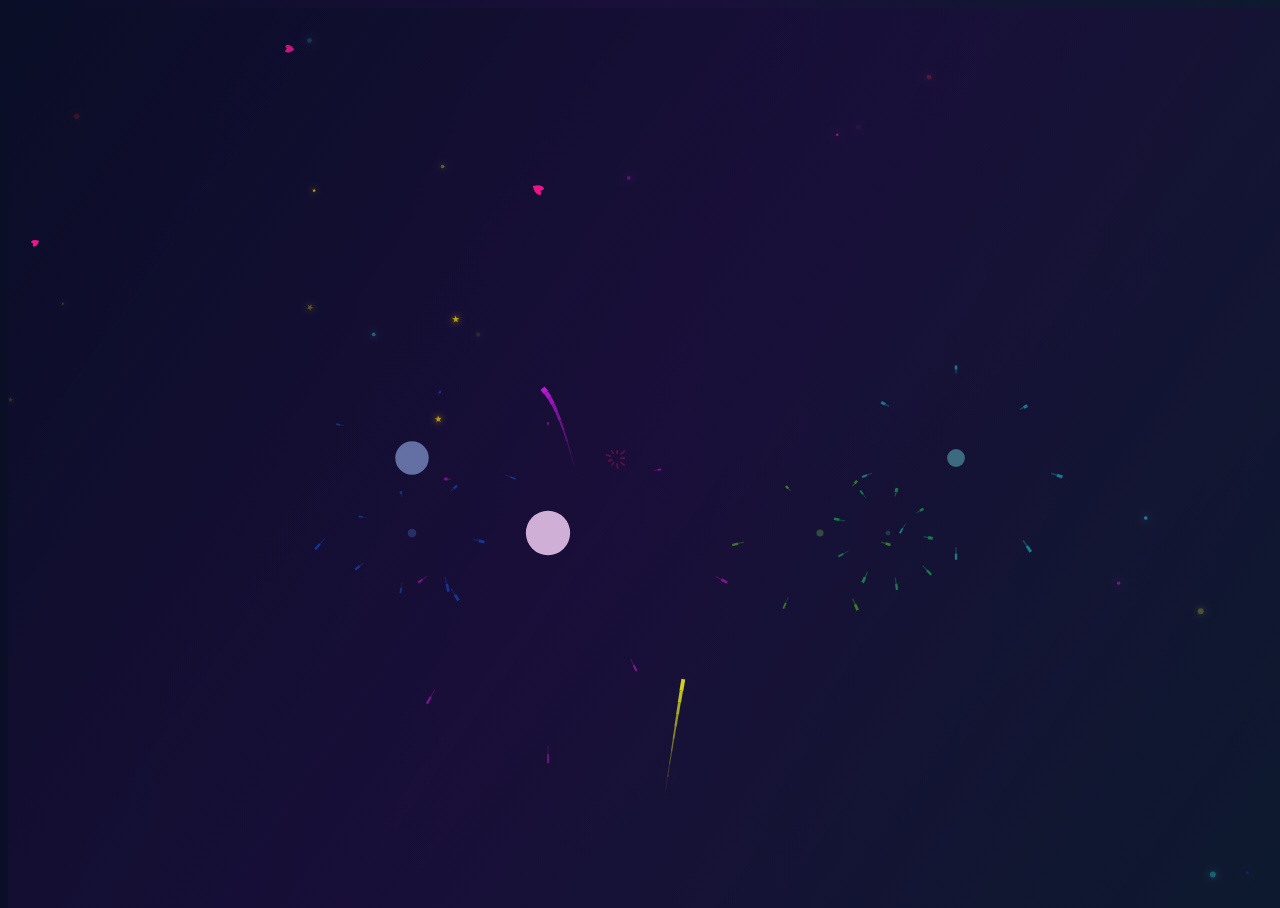
==== index.html @ e0f13111 "Add files via upload" ====
<!DOCTYPE html>
<html lang="en">
<head>
    <meta charset="UTF-8">
    <meta name="viewport" content="width=device-width, initial-scale=1.0">
    <title>Happy Birthday Animation</title>
    <link rel="stylesheet" href="style.css">
    
</head>
<body>
    <canvas id=c></canvas>
    <button id="nextButton" type="button">NEXT ❤️</button>
    <script src="script.js"></script>
</body>
</html>
---- style.css ----
canvas {
  position: absolute;
  top: 0;
  left: 0;
}
p {
  margin: 0 0;
  position: absolute;
  font: 16px Verdana;
  color: #eee;
  height: 25px;
  top: calc( 100vh - 30px );
  text-shadow: 0 0 2px white;
}
p a {
  text-decoration: none;
  color: #aaa;
}
span {
  font-size: 11px;
}
p > a:first-of-type {
  font-size: 20px;
}
body {
  overflow: hidden;
  background: linear-gradient(135deg, #0a0e27 0%, #1a0f3a 50%, #0d1a2e 100%);
  animation: bgShift 15s ease-in-out infinite;
  position: relative;
}

body::before {
  content: '';
  position: absolute;
  top: 0;
  left: 0;
  width: 100%;
  height: 100%;
  background: 
    radial-gradient(circle at 20% 50%, rgba(255, 20, 147, 0.1) 0%, transparent 50%),
    radial-gradient(circle at 80% 80%, rgba(65, 105, 225, 0.1) 0%, transparent 50%),
    radial-gradient(circle at 40% 20%, rgba(50, 205, 50, 0.1) 0%, transparent 50%);
  pointer-events: none;
  animation: glowShift 10s ease-in-out infinite;
}

@keyframes bgShift {
  0%, 100% {
    background: linear-gradient(135deg, #0a0e27 0%, #1a0f3a 50%, #0d1a2e 100%);
  }
  50% {
    background: linear-gradient(135deg, #1a0f3a 0%, #0d2a4a 50%, #1a1a3a 100%);
  }
}

@keyframes glowShift {
  0%, 100% {
    opacity: 0.5;
  }
  50% {
    opacity: 1;
  }
}


#nextButton {
    position: fixed;
    top: 80%;
    left: 50%;
    transform: translate(-50%, -50%);

    padding: 10px 22px;
    font-size: 16px;
    font-family: Verdana, sans-serif;
    font-weight: bold;
    color: white;
    background: linear-gradient(135deg, #2983c0, #ff69b4);

    border: none;
    border-radius: 30px;
    cursor: pointer;

    opacity: 0;
    visibility: hidden;
    z-index: 9999;
    transition: opacity 0.8s ease, transform 0.8s ease;
}

#nextButton.show {
    opacity: 1;
    visibility: visible;
}
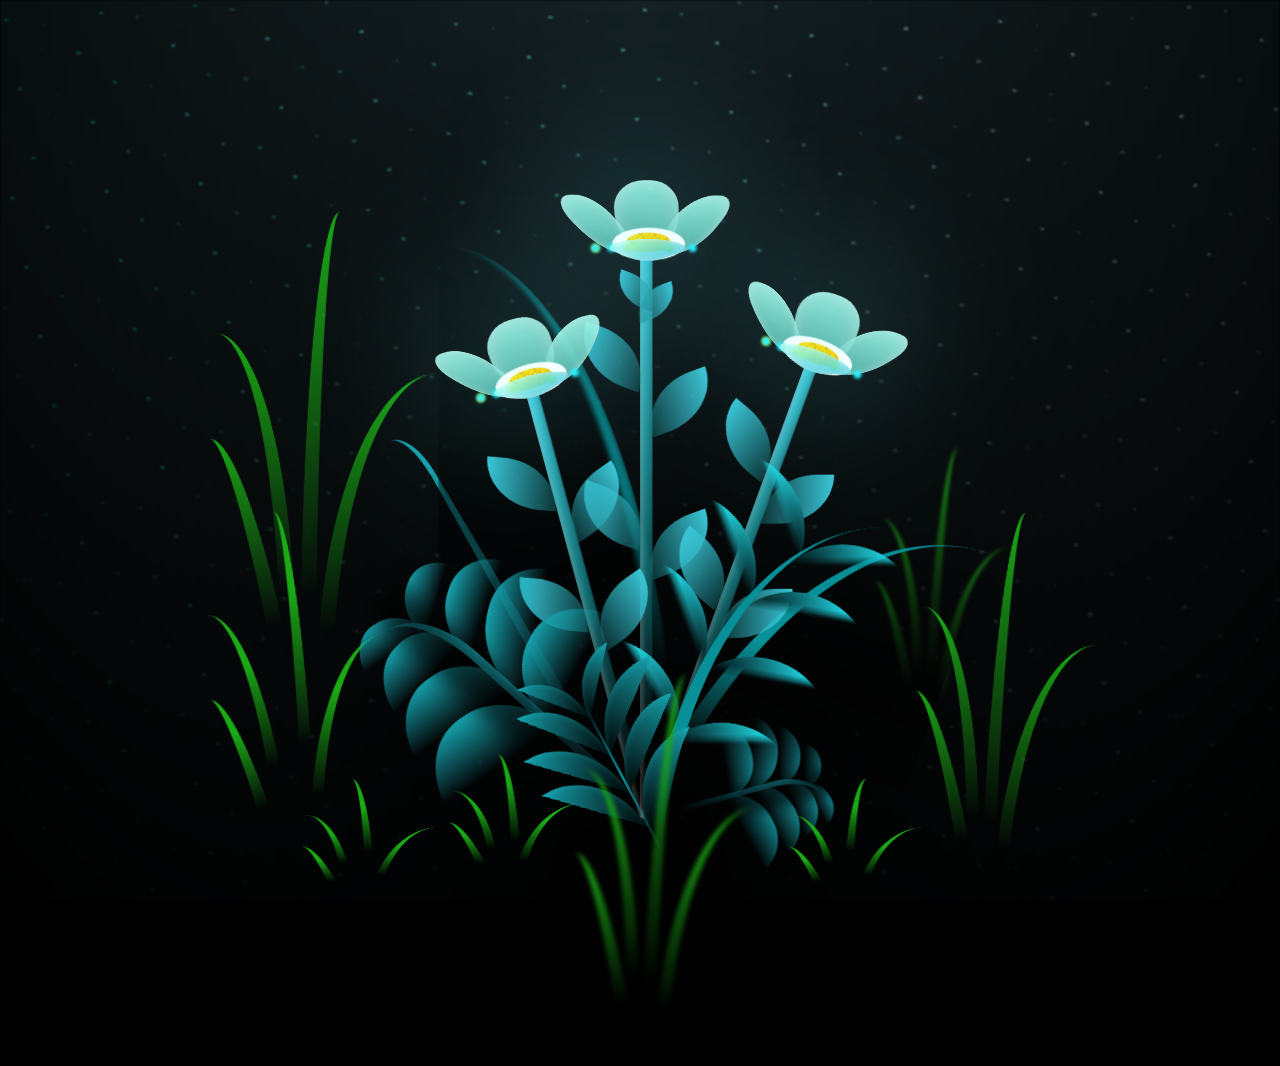
==== commit 2488bfa0: "Initial commit" ====
--- a/index.html
+++ b/index.html
@@ -1,15 +1,323 @@
-<!DOCTYPE html>
-<html lang="en">
-<head>
-    <meta charset="UTF-8">
-    <meta name="viewport" content="width=device-width, initial-scale=1.0">
-    <title>Happy Birthday Animation</title>
-    <link rel="stylesheet" href="style.css">
-    
-</head>
-<body>
-    <canvas id=c></canvas>
-    <button id="nextButton" type="button">NEXT ❤️</button>
-    <script src="script.js"></script>
-</body>
-</html>
+<!DOCTYPE html>
+<html lang="en" >
+<head>
+  <meta charset="UTF-8">
+  <title>CSS Blossoming Flowers at Magical Night </title>
+  <link rel="stylesheet" href="./style.css">
+
+</head>
+<body>
+<!-- partial:index.partial.html -->
+<!--  
+ 
+  CSS Blossoming Flowers at Magical Night.
+  I've taken some inspiration by Yup Nguyen's Artwork: https://dribbble.com/shots/11096994-Virtual-Garden.
+  Made with Pure CSS & ♥
+-->
+
+<body class="not-loaded">
+
+  <button id="nextButton" type="button">Bắt Đầu</button>
+  <div class="night"></div>
+  <div class="flowers">
+    <div class="flower flower--1">
+      <div class="flower__leafs flower__leafs--1">
+        <div class="flower__leaf flower__leaf--1"></div>
+        <div class="flower__leaf flower__leaf--2"></div>
+        <div class="flower__leaf flower__leaf--3"></div>
+        <div class="flower__leaf flower__leaf--4"></div>
+        <div class="flower__white-circle"></div>
+
+        <div class="flower__light flower__light--1"></div>
+        <div class="flower__light flower__light--2"></div>
+        <div class="flower__light flower__light--3"></div>
+        <div class="flower__light flower__light--4"></div>
+        <div class="flower__light flower__light--5"></div>
+        <div class="flower__light flower__light--6"></div>
+        <div class="flower__light flower__light--7"></div>
+        <div class="flower__light flower__light--8"></div>
+
+      </div>
+      <div class="flower__line">
+        <div class="flower__line__leaf flower__line__leaf--1"></div>
+        <div class="flower__line__leaf flower__line__leaf--2"></div>
+        <div class="flower__line__leaf flower__line__leaf--3"></div>
+        <div class="flower__line__leaf flower__line__leaf--4"></div>
+        <div class="flower__line__leaf flower__line__leaf--5"></div>
+        <div class="flower__line__leaf flower__line__leaf--6"></div>
+      </div>
+    </div>
+
+    <div class="flower flower--2">
+      <div class="flower__leafs flower__leafs--2">
+        <div class="flower__leaf flower__leaf--1"></div>
+        <div class="flower__leaf flower__leaf--2"></div>
+        <div class="flower__leaf flower__leaf--3"></div>
+        <div class="flower__leaf flower__leaf--4"></div>
+        <div class="flower__white-circle"></div>
+
+        <div class="flower__light flower__light--1"></div>
+        <div class="flower__light flower__light--2"></div>
+        <div class="flower__light flower__light--3"></div>
+        <div class="flower__light flower__light--4"></div>
+        <div class="flower__light flower__light--5"></div>
+        <div class="flower__light flower__light--6"></div>
+        <div class="flower__light flower__light--7"></div>
+        <div class="flower__light flower__light--8"></div>
+
+      </div>
+      <div class="flower__line">
+        <div class="flower__line__leaf flower__line__leaf--1"></div>
+        <div class="flower__line__leaf flower__line__leaf--2"></div>
+        <div class="flower__line__leaf flower__line__leaf--3"></div>
+        <div class="flower__line__leaf flower__line__leaf--4"></div>
+      </div>
+    </div>
+
+    <div class="flower flower--3">
+      <div class="flower__leafs flower__leafs--3">
+        <div class="flower__leaf flower__leaf--1"></div>
+        <div class="flower__leaf flower__leaf--2"></div>
+        <div class="flower__leaf flower__leaf--3"></div>
+        <div class="flower__leaf flower__leaf--4"></div>
+        <div class="flower__white-circle"></div>
+
+        <div class="flower__light flower__light--1"></div>
+        <div class="flower__light flower__light--2"></div>
+        <div class="flower__light flower__light--3"></div>
+        <div class="flower__light flower__light--4"></div>
+        <div class="flower__light flower__light--5"></div>
+        <div class="flower__light flower__light--6"></div>
+        <div class="flower__light flower__light--7"></div>
+        <div class="flower__light flower__light--8"></div>
+
+      </div>
+      <div class="flower__line">
+        <div class="flower__line__leaf flower__line__leaf--1"></div>
+        <div class="flower__line__leaf flower__line__leaf--2"></div>
+        <div class="flower__line__leaf flower__line__leaf--3"></div>
+        <div class="flower__line__leaf flower__line__leaf--4"></div>
+      </div>
+    </div>
+
+    <div class="grow-ans" style="--d:1.2s">
+      <div class="flower__g-long">
+        <div class="flower__g-long__top"></div>
+        <div class="flower__g-long__bottom"></div>
+      </div>
+    </div>
+
+    <div class="growing-grass">
+      <div class="flower__grass flower__grass--1">
+        <div class="flower__grass--top"></div>
+        <div class="flower__grass--bottom"></div>
+        <div class="flower__grass__leaf flower__grass__leaf--1"></div>
+        <div class="flower__grass__leaf flower__grass__leaf--2"></div>
+        <div class="flower__grass__leaf flower__grass__leaf--3"></div>
+        <div class="flower__grass__leaf flower__grass__leaf--4"></div>
+        <div class="flower__grass__leaf flower__grass__leaf--5"></div>
+        <div class="flower__grass__leaf flower__grass__leaf--6"></div>
+        <div class="flower__grass__leaf flower__grass__leaf--7"></div>
+        <div class="flower__grass__leaf flower__grass__leaf--8"></div>
+        <div class="flower__grass__overlay"></div>
+      </div>
+    </div>
+
+    <div class="growing-grass">
+      <div class="flower__grass flower__grass--2">
+        <div class="flower__grass--top"></div>
+        <div class="flower__grass--bottom"></div>
+        <div class="flower__grass__leaf flower__grass__leaf--1"></div>
+        <div class="flower__grass__leaf flower__grass__leaf--2"></div>
+        <div class="flower__grass__leaf flower__grass__leaf--3"></div>
+        <div class="flower__grass__leaf flower__grass__leaf--4"></div>
+        <div class="flower__grass__leaf flower__grass__leaf--5"></div>
+        <div class="flower__grass__leaf flower__grass__leaf--6"></div>
+        <div class="flower__grass__leaf flower__grass__leaf--7"></div>
+        <div class="flower__grass__leaf flower__grass__leaf--8"></div>
+        <div class="flower__grass__overlay"></div>
+      </div>
+    </div>
+
+    <div class="grow-ans" style="--d:2.4s">
+      <div class="flower__g-right flower__g-right--1">
+        <div class="leaf"></div>
+      </div>
+    </div>
+
+    <div class="grow-ans" style="--d:2.8s">
+      <div class="flower__g-right flower__g-right--2">
+        <div class="leaf"></div>
+      </div>
+    </div>
+
+    <div class="grow-ans" style="--d:2.8s">
+      <div class="flower__g-front">
+        <div class="flower__g-front__leaf-wrapper flower__g-front__leaf-wrapper--1">
+          <div class="flower__g-front__leaf"></div>
+        </div>
+        <div class="flower__g-front__leaf-wrapper flower__g-front__leaf-wrapper--2">
+          <div class="flower__g-front__leaf"></div>
+        </div>
+        <div class="flower__g-front__leaf-wrapper flower__g-front__leaf-wrapper--3">
+          <div class="flower__g-front__leaf"></div>
+        </div>
+        <div class="flower__g-front__leaf-wrapper flower__g-front__leaf-wrapper--4">
+          <div class="flower__g-front__leaf"></div>
+        </div>
+        <div class="flower__g-front__leaf-wrapper flower__g-front__leaf-wrapper--5">
+          <div class="flower__g-front__leaf"></div>
+        </div>
+        <div class="flower__g-front__leaf-wrapper flower__g-front__leaf-wrapper--6">
+          <div class="flower__g-front__leaf"></div>
+        </div>
+        <div class="flower__g-front__leaf-wrapper flower__g-front__leaf-wrapper--7">
+          <div class="flower__g-front__leaf"></div>
+        </div>
+        <div class="flower__g-front__leaf-wrapper flower__g-front__leaf-wrapper--8">
+          <div class="flower__g-front__leaf"></div>
+        </div>
+        <div class="flower__g-front__line"></div>
+      </div>
+    </div>
+
+    <div class="grow-ans" style="--d:3.2s">
+      <div class="flower__g-fr">
+        <div class="leaf"></div>
+        <div class="flower__g-fr__leaf flower__g-fr__leaf--1"></div>
+        <div class="flower__g-fr__leaf flower__g-fr__leaf--2"></div>
+        <div class="flower__g-fr__leaf flower__g-fr__leaf--3"></div>
+        <div class="flower__g-fr__leaf flower__g-fr__leaf--4"></div>
+        <div class="flower__g-fr__leaf flower__g-fr__leaf--5"></div>
+        <div class="flower__g-fr__leaf flower__g-fr__leaf--6"></div>
+        <div class="flower__g-fr__leaf flower__g-fr__leaf--7"></div>
+        <div class="flower__g-fr__leaf flower__g-fr__leaf--8"></div>
+      </div>
+    </div>
+
+    <div class="long-g long-g--0">
+      <div class="grow-ans" style="--d:3s">
+        <div class="leaf leaf--0"></div>
+      </div>
+      <div class="grow-ans" style="--d:2.2s">
+        <div class="leaf leaf--1"></div>
+      </div>
+      <div class="grow-ans" style="--d:3.4s">
+        <div class="leaf leaf--2"></div>
+      </div>
+      <div class="grow-ans" style="--d:3.6s">
+        <div class="leaf leaf--3"></div>
+      </div>
+    </div>
+
+    <div class="long-g long-g--1">
+      <div class="grow-ans" style="--d:3.6s">
+        <div class="leaf leaf--0"></div>
+      </div>
+      <div class="grow-ans" style="--d:3.8s">
+        <div class="leaf leaf--1"></div>
+      </div>
+      <div class="grow-ans" style="--d:4s">
+        <div class="leaf leaf--2"></div>
+      </div>
+      <div class="grow-ans" style="--d:4.2s">
+        <div class="leaf leaf--3"></div>
+      </div>
+    </div>
+
+    <div class="long-g long-g--2">
+      <div class="grow-ans" style="--d:4s">
+        <div class="leaf leaf--0"></div>
+      </div>
+      <div class="grow-ans" style="--d:4.2s">
+        <div class="leaf leaf--1"></div>
+      </div>
+      <div class="grow-ans" style="--d:4.4s">
+        <div class="leaf leaf--2"></div>
+      </div>
+      <div class="grow-ans" style="--d:4.6s">
+        <div class="leaf leaf--3"></div>
+      </div>
+    </div>
+
+    <div class="long-g long-g--3">
+      <div class="grow-ans" style="--d:4s">
+        <div class="leaf leaf--0"></div>
+      </div>
+      <div class="grow-ans" style="--d:4.2s">
+        <div class="leaf leaf--1"></div>
+      </div>
+      <div class="grow-ans" style="--d:3s">
+        <div class="leaf leaf--2"></div>
+      </div>
+      <div class="grow-ans" style="--d:3.6s">
+        <div class="leaf leaf--3"></div>
+      </div>
+    </div>
+
+    <div class="long-g long-g--4">
+      <div class="grow-ans" style="--d:4s">
+        <div class="leaf leaf--0"></div>
+      </div>
+      <div class="grow-ans" style="--d:4.2s">
+        <div class="leaf leaf--1"></div>
+      </div>
+      <div class="grow-ans" style="--d:3s">
+        <div class="leaf leaf--2"></div>
+      </div>
+      <div class="grow-ans" style="--d:3.6s">
+        <div class="leaf leaf--3"></div>
+      </div>
+    </div>
+
+    <div class="long-g long-g--5">
+      <div class="grow-ans" style="--d:4s">
+        <div class="leaf leaf--0"></div>
+      </div>
+      <div class="grow-ans" style="--d:4.2s">
+        <div class="leaf leaf--1"></div>
+      </div>
+      <div class="grow-ans" style="--d:3s">
+        <div class="leaf leaf--2"></div>
+      </div>
+      <div class="grow-ans" style="--d:3.6s">
+        <div class="leaf leaf--3"></div>
+      </div>
+    </div>
+
+    <div class="long-g long-g--6">
+      <div class="grow-ans" style="--d:4.2s">
+        <div class="leaf leaf--0"></div>
+      </div>
+      <div class="grow-ans" style="--d:4.4s">
+        <div class="leaf leaf--1"></div>
+      </div>
+      <div class="grow-ans" style="--d:4.6s">
+        <div class="leaf leaf--2"></div>
+      </div>
+      <div class="grow-ans" style="--d:4.8s">
+        <div class="leaf leaf--3"></div>
+      </div>
+    </div>
+
+    <div class="long-g long-g--7">
+      <div class="grow-ans" style="--d:3s">
+        <div class="leaf leaf--0"></div>
+      </div>
+      <div class="grow-ans" style="--d:3.2s">
+        <div class="leaf leaf--1"></div>
+      </div>
+      <div class="grow-ans" style="--d:3.5s">
+        <div class="leaf leaf--2"></div>
+      </div>
+      <div class="grow-ans" style="--d:3.6s">
+        <div class="leaf leaf--3"></div>
+      </div>
+    </div>
+  </div>
+</body>
+<!-- partial -->
+  <script  src="./script.js"></script>
+
+</body>
+</html>
--- a/style.css
+++ b/style.css
@@ -1,92 +1,1015 @@
-canvas {
-  position: absolute;
-  top: 0;
-  left: 0;
-}
-p {
-  margin: 0 0;
-  position: absolute;
-  font: 16px Verdana;
-  color: #eee;
-  height: 25px;
-  top: calc( 100vh - 30px );
-  text-shadow: 0 0 2px white;
-}
-p a {
-  text-decoration: none;
-  color: #aaa;
-}
-span {
-  font-size: 11px;
-}
-p > a:first-of-type {
-  font-size: 20px;
-}
-body {
-  overflow: hidden;
-  background: linear-gradient(135deg, #0a0e27 0%, #1a0f3a 50%, #0d1a2e 100%);
-  animation: bgShift 15s ease-in-out infinite;
-  position: relative;
-}
-
-body::before {
-  content: '';
-  position: absolute;
-  top: 0;
-  left: 0;
-  width: 100%;
-  height: 100%;
-  background: 
-    radial-gradient(circle at 20% 50%, rgba(255, 20, 147, 0.1) 0%, transparent 50%),
-    radial-gradient(circle at 80% 80%, rgba(65, 105, 225, 0.1) 0%, transparent 50%),
-    radial-gradient(circle at 40% 20%, rgba(50, 205, 50, 0.1) 0%, transparent 50%);
-  pointer-events: none;
-  animation: glowShift 10s ease-in-out infinite;
-}
-
-@keyframes bgShift {
-  0%, 100% {
-    background: linear-gradient(135deg, #0a0e27 0%, #1a0f3a 50%, #0d1a2e 100%);
-  }
-  50% {
-    background: linear-gradient(135deg, #1a0f3a 0%, #0d2a4a 50%, #1a1a3a 100%);
-  }
-}
-
-@keyframes glowShift {
-  0%, 100% {
-    opacity: 0.5;
-  }
-  50% {
-    opacity: 1;
-  }
-}
-
-
-#nextButton {
-    position: fixed;
-    top: 80%;
-    left: 50%;
-    transform: translate(-50%, -50%);
-
-    padding: 10px 22px;
-    font-size: 16px;
-    font-family: Verdana, sans-serif;
-    font-weight: bold;
-    color: white;
-    background: linear-gradient(135deg, #2983c0, #ff69b4);
-
-    border: none;
-    border-radius: 30px;
-    cursor: pointer;
-
-    opacity: 0;
-    visibility: hidden;
-    z-index: 9999;
-    transition: opacity 0.8s ease, transform 0.8s ease;
-}
-
-#nextButton.show {
-    opacity: 1;
-    visibility: visible;
+*,
+*::after,
+*::before {
+  padding: 0;
+  margin: 0;
+  box-sizing: border-box;
+}
+
+:root {
+  --dark-color: #000;
+}
+
+body {
+  display: flex;
+  align-items: flex-end;
+  justify-content: center;
+  min-height: 100vh;
+  background-color: var(--dark-color);
+  overflow: hidden;
+  perspective: 1000px;
+}
+
+.night {
+  position: fixed;
+  left: 50%;
+  top: 0;
+  transform: translateX(-50%);
+  width: 100%;
+  height: 100%;
+  filter: blur(0.1vmin);
+  background-image: radial-gradient(ellipse at top, transparent 0%, var(--dark-color)), radial-gradient(ellipse at bottom, var(--dark-color), rgba(145, 233, 255, 0.2)), repeating-linear-gradient(220deg, black 0px, black 19px, transparent 19px, transparent 22px), repeating-linear-gradient(189deg, black 0px, black 19px, transparent 19px, transparent 22px), repeating-linear-gradient(148deg, black 0px, black 19px, transparent 19px, transparent 22px), linear-gradient(90deg, #00fffa, #f0f0f0);
+}
+
+.flowers {
+  position: relative;
+  transform: scale(0.9);
+}
+
+.flower {
+  position: absolute;
+  bottom: 10vmin;
+  transform-origin: bottom center;
+  z-index: 10;
+  --fl-speed: 0.8s;
+}
+.flower--1 {
+  animation: moving-flower-1 4s linear infinite;
+}
+.flower--1 .flower__line {
+  height: 70vmin;
+  animation-delay: 0.3s;
+}
+.flower--1 .flower__line__leaf--1 {
+  animation: blooming-leaf-right var(--fl-speed) 1.6s backwards;
+}
+.flower--1 .flower__line__leaf--2 {
+  animation: blooming-leaf-right var(--fl-speed) 1.4s backwards;
+}
+.flower--1 .flower__line__leaf--3 {
+  animation: blooming-leaf-left var(--fl-speed) 1.2s backwards;
+}
+.flower--1 .flower__line__leaf--4 {
+  animation: blooming-leaf-left var(--fl-speed) 1s backwards;
+}
+.flower--1 .flower__line__leaf--5 {
+  animation: blooming-leaf-right var(--fl-speed) 1.8s backwards;
+}
+.flower--1 .flower__line__leaf--6 {
+  animation: blooming-leaf-left var(--fl-speed) 2s backwards;
+}
+.flower--2 {
+  left: 50%;
+  transform: rotate(20deg);
+  animation: moving-flower-2 4s linear infinite;
+}
+.flower--2 .flower__line {
+  height: 60vmin;
+  animation-delay: 0.6s;
+}
+.flower--2 .flower__line__leaf--1 {
+  animation: blooming-leaf-right var(--fl-speed) 1.9s backwards;
+}
+.flower--2 .flower__line__leaf--2 {
+  animation: blooming-leaf-right var(--fl-speed) 1.7s backwards;
+}
+.flower--2 .flower__line__leaf--3 {
+  animation: blooming-leaf-left var(--fl-speed) 1.5s backwards;
+}
+.flower--2 .flower__line__leaf--4 {
+  animation: blooming-leaf-left var(--fl-speed) 1.3s backwards;
+}
+.flower--3 {
+  left: 50%;
+  transform: rotate(-15deg);
+  animation: moving-flower-3 4s linear infinite;
+}
+.flower--3 .flower__line {
+  animation-delay: 0.9s;
+}
+.flower--3 .flower__line__leaf--1 {
+  animation: blooming-leaf-right var(--fl-speed) 2.5s backwards;
+}
+.flower--3 .flower__line__leaf--2 {
+  animation: blooming-leaf-right var(--fl-speed) 2.3s backwards;
+}
+.flower--3 .flower__line__leaf--3 {
+  animation: blooming-leaf-left var(--fl-speed) 2.1s backwards;
+}
+.flower--3 .flower__line__leaf--4 {
+  animation: blooming-leaf-left var(--fl-speed) 1.9s backwards;
+}
+.flower__leafs {
+  position: relative;
+  animation: blooming-flower 2s backwards;
+}
+.flower__leafs--1 {
+  animation-delay: 1.1s;
+}
+.flower__leafs--2 {
+  animation-delay: 1.4s;
+}
+.flower__leafs--3 {
+  animation-delay: 1.7s;
+}
+.flower__leafs::after {
+  content: "";
+  position: absolute;
+  left: 0;
+  top: 0;
+  transform: translate(-50%, -100%);
+  width: 8vmin;
+  height: 8vmin;
+  background-color: #6bf0ff;
+  filter: blur(10vmin);
+}
+.flower__leaf {
+  position: absolute;
+  bottom: 0;
+  left: 50%;
+  width: 8vmin;
+  height: 11vmin;
+  border-radius: 51% 49% 47% 53%/44% 45% 55% 69%;
+  background-color: #a7ffee;
+  background-image: linear-gradient(to top, #54b8aa, #a7ffee);
+  transform-origin: bottom center;
+  opacity: 0.9;
+  box-shadow: inset 0 0 2vmin rgba(255, 255, 255, 0.5);
+}
+.flower__leaf--1 {
+  transform: translate(-10%, 1%) rotateY(40deg) rotateX(-50deg);
+}
+.flower__leaf--2 {
+  transform: translate(-50%, -4%) rotateX(40deg);
+}
+.flower__leaf--3 {
+  transform: translate(-90%, 0%) rotateY(45deg) rotateX(50deg);
+}
+.flower__leaf--4 {
+  width: 8vmin;
+  height: 8vmin;
+  transform-origin: bottom left;
+  border-radius: 4vmin 10vmin 4vmin 4vmin;
+  transform: translate(0%, 18%) rotateX(70deg) rotate(-43deg);
+  background-image: linear-gradient(to top, #39c6d6, #a7ffee);
+  z-index: 1;
+  opacity: 0.8;
+}
+.flower__white-circle {
+  position: absolute;
+  left: -3.5vmin;
+  top: -3vmin;
+  width: 9vmin;
+  height: 4vmin;
+  border-radius: 50%;
+  background-color: #fff;
+}
+.flower__white-circle::after {
+  content: "";
+  position: absolute;
+  left: 50%;
+  top: 45%;
+  transform: translate(-50%, -50%);
+  width: 60%;
+  height: 60%;
+  border-radius: inherit;
+  background-image: repeating-linear-gradient(135deg, rgba(0, 0, 0, 0.03) 0px, rgba(0, 0, 0, 0.03) 1px, transparent 1px, transparent 12px), repeating-linear-gradient(45deg, rgba(0, 0, 0, 0.03) 0px, rgba(0, 0, 0, 0.03) 1px, transparent 1px, transparent 12px), repeating-linear-gradient(67.5deg, rgba(0, 0, 0, 0.03) 0px, rgba(0, 0, 0, 0.03) 1px, transparent 1px, transparent 12px), repeating-linear-gradient(135deg, rgba(0, 0, 0, 0.03) 0px, rgba(0, 0, 0, 0.03) 1px, transparent 1px, transparent 12px), repeating-linear-gradient(45deg, rgba(0, 0, 0, 0.03) 0px, rgba(0, 0, 0, 0.03) 1px, transparent 1px, transparent 12px), repeating-linear-gradient(112.5deg, rgba(0, 0, 0, 0.03) 0px, rgba(0, 0, 0, 0.03) 1px, transparent 1px, transparent 12px), repeating-linear-gradient(112.5deg, rgba(0, 0, 0, 0.03) 0px, rgba(0, 0, 0, 0.03) 1px, transparent 1px, transparent 12px), repeating-linear-gradient(45deg, rgba(0, 0, 0, 0.03) 0px, rgba(0, 0, 0, 0.03) 1px, transparent 1px, transparent 12px), repeating-linear-gradient(22.5deg, rgba(0, 0, 0, 0.03) 0px, rgba(0, 0, 0, 0.03) 1px, transparent 1px, transparent 12px), repeating-linear-gradient(45deg, rgba(0, 0, 0, 0.03) 0px, rgba(0, 0, 0, 0.03) 1px, transparent 1px, transparent 12px), repeating-linear-gradient(22.5deg, rgba(0, 0, 0, 0.03) 0px, rgba(0, 0, 0, 0.03) 1px, transparent 1px, transparent 12px), repeating-linear-gradient(135deg, rgba(0, 0, 0, 0.03) 0px, rgba(0, 0, 0, 0.03) 1px, transparent 1px, transparent 12px), repeating-linear-gradient(157.5deg, rgba(0, 0, 0, 0.03) 0px, rgba(0, 0, 0, 0.03) 1px, transparent 1px, transparent 12px), repeating-linear-gradient(67.5deg, rgba(0, 0, 0, 0.03) 0px, rgba(0, 0, 0, 0.03) 1px, transparent 1px, transparent 12px), repeating-linear-gradient(67.5deg, rgba(0, 0, 0, 0.03) 0px, rgba(0, 0, 0, 0.03) 1px, transparent 1px, transparent 12px), linear-gradient(90deg, #ffeb12, #ffce00);
+}
+.flower__line {
+  height: 55vmin;
+  width: 1.5vmin;
+  background-image: linear-gradient(to left, rgba(0, 0, 0, 0.2), transparent, rgba(255, 255, 255, 0.2)), linear-gradient(to top, transparent 10%, #14757a, #39c6d6);
+  box-shadow: inset 0 0 2px rgba(0, 0, 0, 0.5);
+  animation: grow-flower-tree 4s backwards;
+}
+.flower__line__leaf {
+  --w: 7vmin;
+  --h: calc(var(--w) + 2vmin);
+  position: absolute;
+  top: 20%;
+  left: 90%;
+  width: var(--w);
+  height: var(--h);
+  border-top-right-radius: var(--h);
+  border-bottom-left-radius: var(--h);
+  background-image: linear-gradient(to top, rgba(20, 117, 122, 0.4), #39c6d6);
+}
+.flower__line__leaf--1 {
+  transform: rotate(70deg) rotateY(30deg);
+}
+.flower__line__leaf--2 {
+  top: 45%;
+  transform: rotate(70deg) rotateY(30deg);
+}
+.flower__line__leaf--3, .flower__line__leaf--4, .flower__line__leaf--6 {
+  border-top-right-radius: 0;
+  border-bottom-left-radius: 0;
+  border-top-left-radius: var(--h);
+  border-bottom-right-radius: var(--h);
+  left: -460%;
+  top: 12%;
+  transform: rotate(-70deg) rotateY(30deg);
+}
+.flower__line__leaf--4 {
+  top: 40%;
+}
+.flower__line__leaf--5 {
+  top: 0;
+  transform-origin: left;
+  transform: rotate(70deg) rotateY(30deg) scale(0.6);
+}
+.flower__line__leaf--6 {
+  top: -2%;
+  left: -450%;
+  transform-origin: right;
+  transform: rotate(-70deg) rotateY(30deg) scale(0.6);
+}
+.flower__light {
+  position: absolute;
+  bottom: 0vmin;
+  width: 1vmin;
+  height: 1vmin;
+  background-color: #fffb00;
+  border-radius: 50%;
+  filter: blur(0.2vmin);
+  animation: light-ans 4s linear infinite backwards;
+}
+.flower__light:nth-child(odd) {
+  background-color: #23f0ff;
+}
+.flower__light--1 {
+  left: -2vmin;
+  animation-delay: 1s;
+}
+.flower__light--2 {
+  left: 3vmin;
+  animation-delay: 0.5s;
+}
+.flower__light--3 {
+  left: -6vmin;
+  animation-delay: 0.3s;
+}
+.flower__light--4 {
+  left: 6vmin;
+  animation-delay: 0.9s;
+}
+.flower__light--5 {
+  left: -1vmin;
+  animation-delay: 1.5s;
+}
+.flower__light--6 {
+  left: -4vmin;
+  animation-delay: 3s;
+}
+.flower__light--7 {
+  left: 3vmin;
+  animation-delay: 2s;
+}
+.flower__light--8 {
+  left: -6vmin;
+  animation-delay: 3.5s;
+}
+.flower__grass {
+  --c: #159faa;
+  --line-w: 1.5vmin;
+  position: absolute;
+  bottom: 12vmin;
+  left: -7vmin;
+  display: flex;
+  flex-direction: column;
+  align-items: flex-end;
+  z-index: 20;
+  transform-origin: bottom center;
+  transform: rotate(-48deg) rotateY(40deg);
+}
+.flower__grass--1 {
+  animation: moving-grass 2s linear infinite;
+}
+.flower__grass--2 {
+  left: 2vmin;
+  bottom: 10vmin;
+  transform: scale(0.5) rotate(75deg) rotateX(10deg) rotateY(-200deg);
+  opacity: 0.8;
+  z-index: 0;
+  animation: moving-grass--2 1.5s linear infinite;
+}
+.flower__grass--top {
+  width: 7vmin;
+  height: 10vmin;
+  border-top-right-radius: 100%;
+  border-right: var(--line-w) solid var(--c);
+  transform-origin: bottom center;
+  transform: rotate(-2deg);
+}
+.flower__grass--bottom {
+  margin-top: -2px;
+  width: var(--line-w);
+  height: 25vmin;
+  background-image: linear-gradient(to top, transparent, var(--c));
+}
+.flower__grass__leaf {
+  --size: 10vmin;
+  position: absolute;
+  width: calc(var(--size) * 2.1);
+  height: var(--size);
+  border-top-left-radius: var(--size);
+  border-top-right-radius: var(--size);
+  background-image: linear-gradient(to top, transparent, transparent 30%, var(--c));
+  z-index: 100;
+}
+.flower__grass__leaf--1 {
+  top: -6%;
+  left: 30%;
+  --size: 6vmin;
+  transform: rotate(-20deg);
+  animation: growing-grass-ans--1 2s 2.6s backwards;
+}
+@keyframes growing-grass-ans--1 {
+  0% {
+    transform-origin: bottom left;
+    transform: rotate(-20deg) scale(0);
+  }
+}
+.flower__grass__leaf--2 {
+  top: -5%;
+  left: -110%;
+  --size: 6vmin;
+  transform: rotate(10deg);
+  animation: growing-grass-ans--2 2s 2.4s linear backwards;
+}
+@keyframes growing-grass-ans--2 {
+  0% {
+    transform-origin: bottom right;
+    transform: rotate(10deg) scale(0);
+  }
+}
+.flower__grass__leaf--3 {
+  top: 5%;
+  left: 60%;
+  --size: 8vmin;
+  transform: rotate(-18deg) rotateX(-20deg);
+  animation: growing-grass-ans--3 2s 2.2s linear backwards;
+}
+@keyframes growing-grass-ans--3 {
+  0% {
+    transform-origin: bottom left;
+    transform: rotate(-18deg) rotateX(-20deg) scale(0);
+  }
+}
+.flower__grass__leaf--4 {
+  top: 6%;
+  left: -135%;
+  --size: 8vmin;
+  transform: rotate(2deg);
+  animation: growing-grass-ans--4 2s 2s linear backwards;
+}
+@keyframes growing-grass-ans--4 {
+  0% {
+    transform-origin: bottom right;
+    transform: rotate(2deg) scale(0);
+  }
+}
+.flower__grass__leaf--5 {
+  top: 20%;
+  left: 60%;
+  --size: 10vmin;
+  transform: rotate(-24deg) rotateX(-20deg);
+  animation: growing-grass-ans--5 2s 1.8s linear backwards;
+}
+@keyframes growing-grass-ans--5 {
+  0% {
+    transform-origin: bottom left;
+    transform: rotate(-24deg) rotateX(-20deg) scale(0);
+  }
+}
+.flower__grass__leaf--6 {
+  top: 22%;
+  left: -180%;
+  --size: 10vmin;
+  transform: rotate(10deg);
+  animation: growing-grass-ans--6 2s 1.6s linear backwards;
+}
+@keyframes growing-grass-ans--6 {
+  0% {
+    transform-origin: bottom right;
+    transform: rotate(10deg) scale(0);
+  }
+}
+.flower__grass__leaf--7 {
+  top: 39%;
+  left: 70%;
+  --size: 10vmin;
+  transform: rotate(-10deg);
+  animation: growing-grass-ans--7 2s 1.4s linear backwards;
+}
+@keyframes growing-grass-ans--7 {
+  0% {
+    transform-origin: bottom left;
+    transform: rotate(-10deg) scale(0);
+  }
+}
+.flower__grass__leaf--8 {
+  top: 40%;
+  left: -215%;
+  --size: 11vmin;
+  transform: rotate(10deg);
+  animation: growing-grass-ans--8 2s 1.2s linear backwards;
+}
+@keyframes growing-grass-ans--8 {
+  0% {
+    transform-origin: bottom right;
+    transform: rotate(10deg) scale(0);
+  }
+}
+.flower__grass__overlay {
+  position: absolute;
+  top: -10%;
+  right: 0%;
+  width: 100%;
+  height: 100%;
+  background-color: rgba(0, 0, 0, 0.6);
+  filter: blur(1.5vmin);
+  z-index: 100;
+}
+.flower__g-long {
+  --w: 2vmin;
+  --h: 6vmin;
+  --c: #159faa;
+  position: absolute;
+  bottom: 10vmin;
+  left: -3vmin;
+  transform-origin: bottom center;
+  transform: rotate(-30deg) rotateY(-20deg);
+  display: flex;
+  flex-direction: column;
+  align-items: flex-end;
+  animation: flower-g-long-ans 3s linear infinite;
+}
+@keyframes flower-g-long-ans {
+  0%, 100% {
+    transform: rotate(-30deg) rotateY(-20deg);
+  }
+  50% {
+    transform: rotate(-32deg) rotateY(-20deg);
+  }
+}
+.flower__g-long__top {
+  top: calc(var(--h) * -1);
+  width: calc(var(--w) + 1vmin);
+  height: var(--h);
+  border-top-right-radius: 100%;
+  border-right: 0.7vmin solid var(--c);
+  transform: translate(-0.7vmin, 1vmin);
+}
+.flower__g-long__bottom {
+  width: var(--w);
+  height: 50vmin;
+  transform-origin: bottom center;
+  background-image: linear-gradient(to top, transparent 30%, var(--c));
+  box-shadow: inset 0 0 2px rgba(0, 0, 0, 0.5);
+  clip-path: polygon(35% 0, 65% 1%, 100% 100%, 0% 100%);
+}
+.flower__g-right {
+  position: absolute;
+  bottom: 6vmin;
+  left: -2vmin;
+  transform-origin: bottom left;
+  transform: rotate(20deg);
+}
+.flower__g-right .leaf {
+  width: 30vmin;
+  height: 50vmin;
+  border-top-left-radius: 100%;
+  border-left: 2vmin solid #079097;
+  background-image: linear-gradient(to bottom, transparent, var(--dark-color) 60%);
+  -webkit-mask-image: linear-gradient(to top, transparent 30%, #079097 60%);
+}
+.flower__g-right--1 {
+  animation: flower-g-right-ans 2.5s linear infinite;
+}
+.flower__g-right--2 {
+  left: 5vmin;
+  transform: rotateY(-180deg);
+  animation: flower-g-right-ans--2 3s linear infinite;
+}
+.flower__g-right--2 .leaf {
+  height: 75vmin;
+  filter: blur(0.3vmin);
+  opacity: 0.8;
+}
+@keyframes flower-g-right-ans {
+  0%, 100% {
+    transform: rotate(20deg);
+  }
+  50% {
+    transform: rotate(24deg) rotateX(-20deg);
+  }
+}
+@keyframes flower-g-right-ans--2 {
+  0%, 100% {
+    transform: rotateY(-180deg) rotate(0deg) rotateX(-20deg);
+  }
+  50% {
+    transform: rotateY(-180deg) rotate(6deg) rotateX(-20deg);
+  }
+}
+.flower__g-front {
+  position: absolute;
+  bottom: 6vmin;
+  left: 2.5vmin;
+  z-index: 100;
+  transform-origin: bottom center;
+  transform: rotate(-28deg) rotateY(30deg) scale(1.04);
+  animation: flower__g-front-ans 2s linear infinite;
+}
+@keyframes flower__g-front-ans {
+  0%, 100% {
+    transform: rotate(-28deg) rotateY(30deg) scale(1.04);
+  }
+  50% {
+    transform: rotate(-35deg) rotateY(40deg) scale(1.04);
+  }
+}
+.flower__g-front__line {
+  width: 0.3vmin;
+  height: 20vmin;
+  background-image: linear-gradient(to top, transparent, #079097, transparent 100%);
+  position: relative;
+}
+.flower__g-front__leaf-wrapper {
+  position: absolute;
+  top: 0;
+  left: 0;
+  transform-origin: bottom left;
+  transform: rotate(10deg);
+}
+.flower__g-front__leaf-wrapper:nth-child(even) {
+  left: 0vmin;
+  transform: rotateY(-180deg) rotate(5deg);
+  animation: flower__g-front__leaf-left-ans 1s ease-in backwards;
+}
+.flower__g-front__leaf-wrapper:nth-child(odd) {
+  animation: flower__g-front__leaf-ans 1s ease-in backwards;
+}
+.flower__g-front__leaf-wrapper--1 {
+  top: -8vmin;
+  transform: scale(0.7);
+  animation: flower__g-front__leaf-ans 1s 5.5s ease-in backwards !important;
+}
+.flower__g-front__leaf-wrapper--2 {
+  top: -8vmin;
+  transform: rotateY(-180deg) scale(0.7) !important;
+  animation: flower__g-front__leaf-left-ans-2 1s 4.6s ease-in backwards !important;
+}
+.flower__g-front__leaf-wrapper--3 {
+  top: -3vmin;
+  animation: flower__g-front__leaf-ans 1s 4.6s ease-in backwards;
+}
+.flower__g-front__leaf-wrapper--4 {
+  top: -3vmin;
+  transform: rotateY(-180deg) scale(0.9) !important;
+  animation: flower__g-front__leaf-left-ans-2 1s 4.6s ease-in backwards !important;
+}
+@keyframes flower__g-front__leaf-left-ans-2 {
+  0% {
+    transform: rotateY(-180deg) scale(0);
+  }
+}
+.flower__g-front__leaf-wrapper--5, .flower__g-front__leaf-wrapper--6 {
+  top: 2vmin;
+}
+.flower__g-front__leaf-wrapper--7, .flower__g-front__leaf-wrapper--8 {
+  top: 6.5vmin;
+}
+.flower__g-front__leaf-wrapper--2 {
+  animation-delay: 5.2s !important;
+}
+.flower__g-front__leaf-wrapper--3 {
+  animation-delay: 4.9s !important;
+}
+.flower__g-front__leaf-wrapper--5 {
+  animation-delay: 4.3s !important;
+}
+.flower__g-front__leaf-wrapper--6 {
+  animation-delay: 4.1s !important;
+}
+.flower__g-front__leaf-wrapper--7 {
+  animation-delay: 3.8s !important;
+}
+.flower__g-front__leaf-wrapper--8 {
+  animation-delay: 3.5s !important;
+}
+@keyframes flower__g-front__leaf-ans {
+  0% {
+    transform: rotate(10deg) scale(0);
+  }
+}
+@keyframes flower__g-front__leaf-left-ans {
+  0% {
+    transform: rotateY(-180deg) rotate(5deg) scale(0);
+  }
+}
+.flower__g-front__leaf {
+  width: 10vmin;
+  height: 10vmin;
+  border-radius: 100% 0% 0% 100%/100% 100% 0% 0%;
+  box-shadow: inset 0 2px 1vmin rgba(44, 238, 252, 0.2);
+  background-image: linear-gradient(to bottom left, transparent, var(--dark-color)), linear-gradient(to bottom right, #159faa 50%, transparent 50%, transparent);
+  -webkit-mask-image: linear-gradient(to bottom right, #159faa 50%, transparent 50%, transparent);
+  mask-image: linear-gradient(to bottom right, #159faa 50%, transparent 50%, transparent);
+}
+.flower__g-fr {
+  position: absolute;
+  bottom: -4vmin;
+  left: vmin;
+  transform-origin: bottom left;
+  z-index: 10;
+  animation: flower__g-fr-ans 2s linear infinite;
+}
+@keyframes flower__g-fr-ans {
+  0%, 100% {
+    transform: rotate(2deg);
+  }
+  50% {
+    transform: rotate(4deg);
+  }
+}
+.flower__g-fr .leaf {
+  width: 30vmin;
+  height: 50vmin;
+  border-top-left-radius: 100%;
+  border-left: 2vmin solid #079097;
+  -webkit-mask-image: linear-gradient(to top, transparent 25%, #079097 50%);
+  position: relative;
+  z-index: 1;
+}
+.flower__g-fr__leaf {
+  position: absolute;
+  top: 0;
+  left: 0;
+  width: 10vmin;
+  height: 10vmin;
+  border-radius: 100% 0% 0% 100%/100% 100% 0% 0%;
+  box-shadow: inset 0 2px 1vmin rgba(44, 238, 252, 0.2);
+  background-image: linear-gradient(to bottom left, transparent, var(--dark-color) 98%), linear-gradient(to bottom right, #23f0ff 45%, transparent 50%, transparent);
+  -webkit-mask-image: linear-gradient(135deg, #159faa 40%, transparent 50%, transparent);
+}
+.flower__g-fr__leaf--1 {
+  left: 20vmin;
+  transform: rotate(45deg);
+  animation: flower__g-fr-leaft-ans-1 0.5s 5.2s linear backwards;
+}
+@keyframes flower__g-fr-leaft-ans-1 {
+  0% {
+    transform-origin: left;
+    transform: rotate(45deg) scale(0);
+  }
+}
+.flower__g-fr__leaf--2 {
+  left: 12vmin;
+  top: -7vmin;
+  transform: rotate(25deg) rotateY(-180deg);
+  animation: flower__g-fr-leaft-ans-6 0.5s 5s linear backwards;
+}
+.flower__g-fr__leaf--3 {
+  left: 15vmin;
+  top: 6vmin;
+  transform: rotate(55deg);
+  animation: flower__g-fr-leaft-ans-5 0.5s 4.8s linear backwards;
+}
+.flower__g-fr__leaf--4 {
+  left: 6vmin;
+  top: -2vmin;
+  transform: rotate(25deg) rotateY(-180deg);
+  animation: flower__g-fr-leaft-ans-6 0.5s 4.6s linear backwards;
+}
+.flower__g-fr__leaf--5 {
+  left: 10vmin;
+  top: 14vmin;
+  transform: rotate(55deg);
+  animation: flower__g-fr-leaft-ans-5 0.5s 4.4s linear backwards;
+}
+@keyframes flower__g-fr-leaft-ans-5 {
+  0% {
+    transform-origin: left;
+    transform: rotate(55deg) scale(0);
+  }
+}
+.flower__g-fr__leaf--6 {
+  left: 0vmin;
+  top: 6vmin;
+  transform: rotate(25deg) rotateY(-180deg);
+  animation: flower__g-fr-leaft-ans-6 0.5s 4.2s linear backwards;
+}
+@keyframes flower__g-fr-leaft-ans-6 {
+  0% {
+    transform-origin: right;
+    transform: rotate(25deg) rotateY(-180deg) scale(0);
+  }
+}
+.flower__g-fr__leaf--7 {
+  left: 5vmin;
+  top: 22vmin;
+  transform: rotate(45deg);
+  animation: flower__g-fr-leaft-ans-7 0.5s 4s linear backwards;
+}
+@keyframes flower__g-fr-leaft-ans-7 {
+  0% {
+    transform-origin: left;
+    transform: rotate(45deg) scale(0);
+  }
+}
+.flower__g-fr__leaf--8 {
+  left: -4vmin;
+  top: 15vmin;
+  transform: rotate(15deg) rotateY(-180deg);
+  animation: flower__g-fr-leaft-ans-8 0.5s 3.8s linear backwards;
+}
+@keyframes flower__g-fr-leaft-ans-8 {
+  0% {
+    transform-origin: right;
+    transform: rotate(15deg) rotateY(-180deg) scale(0);
+  }
+}
+
+.long-g {
+  position: absolute;
+  bottom: 25vmin;
+  left: -42vmin;
+  transform-origin: bottom left;
+}
+.long-g--1 {
+  bottom: 0vmin;
+  transform: scale(0.8) rotate(-5deg);
+}
+.long-g--1 .leaf {
+  -webkit-mask-image: linear-gradient(to top, transparent 40%, #079097 80%) !important;
+}
+.long-g--1 .leaf--1 {
+  --w: 5vmin;
+  --h: 60vmin;
+  left: -2vmin;
+  transform: rotate(3deg) rotateY(-180deg);
+}
+.long-g--2, .long-g--3 {
+  bottom: -3vmin;
+  left: -35vmin;
+  transform-origin: center;
+  transform: scale(0.6) rotateX(60deg);
+}
+.long-g--2 .leaf, .long-g--3 .leaf {
+  -webkit-mask-image: linear-gradient(to top, transparent 50%, #079097 80%) !important;
+}
+.long-g--2 .leaf--1, .long-g--3 .leaf--1 {
+  left: -1vmin;
+  transform: rotateY(-180deg);
+}
+.long-g--3 {
+  left: -17vmin;
+  bottom: 0vmin;
+}
+.long-g--3 .leaf {
+  -webkit-mask-image: linear-gradient(to top, transparent 40%, #079097 80%) !important;
+}
+.long-g--4 {
+  left: 25vmin;
+  bottom: -3vmin;
+  transform-origin: center;
+  transform: scale(0.6) rotateX(60deg);
+}
+.long-g--4 .leaf {
+  -webkit-mask-image: linear-gradient(to top, transparent 50%, #079097 80%) !important;
+}
+.long-g--5 {
+  left: 42vmin;
+  bottom: 0vmin;
+  transform: scale(0.8) rotate(2deg);
+}
+.long-g--6 {
+  left: 0vmin;
+  bottom: -20vmin;
+  z-index: 100;
+  filter: blur(0.3vmin);
+  transform: scale(0.8) rotate(2deg);
+}
+.long-g--7 {
+  left: 35vmin;
+  bottom: 20vmin;
+  z-index: -1;
+  filter: blur(0.3vmin);
+  transform: scale(0.6) rotate(2deg);
+  opacity: 0.7;
+}
+.long-g .leaf {
+  --w: 15vmin;
+  --h: 40vmin;
+  --c: #1aaa15;
+  position: absolute;
+  bottom: 0;
+  width: var(--w);
+  height: var(--h);
+  border-top-left-radius: 100%;
+  border-left: 2vmin solid var(--c);
+  -webkit-mask-image: linear-gradient(to top, transparent 20%, var(--dark-color));
+  transform-origin: bottom center;
+}
+.long-g .leaf--0 {
+  left: 2vmin;
+  animation: leaf-ans-1 4s linear infinite;
+}
+.long-g .leaf--1 {
+  --w: 5vmin;
+  --h: 60vmin;
+  animation: leaf-ans-1 4s linear infinite;
+}
+.long-g .leaf--2 {
+  --w: 10vmin;
+  --h: 40vmin;
+  left: -0.5vmin;
+  bottom: 5vmin;
+  transform-origin: bottom left;
+  transform: rotateY(-180deg);
+  animation: leaf-ans-2 3s linear infinite;
+}
+.long-g .leaf--3 {
+  --w: 5vmin;
+  --h: 30vmin;
+  left: -1vmin;
+  bottom: 3.2vmin;
+  transform-origin: bottom left;
+  transform: rotate(-10deg) rotateY(-180deg);
+  animation: leaf-ans-3 3s linear infinite;
+}
+
+@keyframes leaf-ans-1 {
+  0%, 100% {
+    transform: rotate(-5deg) scale(1);
+  }
+  50% {
+    transform: rotate(5deg) scale(1.1);
+  }
+}
+@keyframes leaf-ans-2 {
+  0%, 100% {
+    transform: rotateY(-180deg) rotate(5deg);
+  }
+  50% {
+    transform: rotateY(-180deg) rotate(0deg) scale(1.1);
+  }
+}
+@keyframes leaf-ans-3 {
+  0%, 100% {
+    transform: rotate(-10deg) rotateY(-180deg);
+  }
+  50% {
+    transform: rotate(-20deg) rotateY(-180deg);
+  }
+}
+.grow-ans {
+  animation: grow-ans 2s var(--d) backwards;
+}
+
+@keyframes grow-ans {
+  0% {
+    transform: scale(0);
+    opacity: 0;
+  }
+}
+@keyframes light-ans {
+  0% {
+    opacity: 0;
+    transform: translateY(0vmin);
+  }
+  25% {
+    opacity: 1;
+    transform: translateY(-5vmin) translateX(-2vmin);
+  }
+  50% {
+    opacity: 1;
+    transform: translateY(-15vmin) translateX(2vmin);
+    filter: blur(0.2vmin);
+  }
+  75% {
+    transform: translateY(-20vmin) translateX(-2vmin);
+    filter: blur(0.2vmin);
+  }
+  100% {
+    transform: translateY(-30vmin);
+    opacity: 0;
+    filter: blur(1vmin);
+  }
+}
+@keyframes moving-flower-1 {
+  0%, 100% {
+    transform: rotate(2deg);
+  }
+  50% {
+    transform: rotate(-2deg);
+  }
+}
+@keyframes moving-flower-2 {
+  0%, 100% {
+    transform: rotate(18deg);
+  }
+  50% {
+    transform: rotate(14deg);
+  }
+}
+@keyframes moving-flower-3 {
+  0%, 100% {
+    transform: rotate(-18deg);
+  }
+  50% {
+    transform: rotate(-20deg) rotateY(-10deg);
+  }
+}
+@keyframes blooming-leaf-right {
+  0% {
+    transform-origin: left;
+    transform: rotate(70deg) rotateY(30deg) scale(0);
+  }
+}
+@keyframes blooming-leaf-left {
+  0% {
+    transform-origin: right;
+    transform: rotate(-70deg) rotateY(30deg) scale(0);
+  }
+}
+@keyframes grow-flower-tree {
+  0% {
+    height: 0;
+    border-radius: 1vmin;
+  }
+}
+@keyframes blooming-flower {
+  0% {
+    transform: scale(0);
+  }
+}
+@keyframes moving-grass {
+  0%, 100% {
+    transform: rotate(-48deg) rotateY(40deg);
+  }
+  50% {
+    transform: rotate(-50deg) rotateY(40deg);
+  }
+}
+@keyframes moving-grass--2 {
+  0%, 100% {
+    transform: scale(0.5) rotate(75deg) rotateX(10deg) rotateY(-200deg);
+  }
+  50% {
+    transform: scale(0.5) rotate(79deg) rotateX(10deg) rotateY(-200deg);
+  }
+}
+.growing-grass {
+  animation: growing-grass-ans 1s 2s backwards;
+}
+
+@keyframes growing-grass-ans {
+  0% {
+    transform: scale(0);
+  }
+}
+.not-loaded * {
+  animation-play-state: paused !important;
+}
+
+
+#nextButton {
+    position: fixed;
+    top: 95%;
+    left: 50%;
+    transform: translate(-50%, -50%);
+
+    padding: 10px 22px;
+    font-size: 16px;
+    font-family: Verdana, sans-serif;
+    font-weight: bold;
+    color: white;
+    background: linear-gradient(135deg, #2983c0, #ff69b4);
+
+    border: none;
+    border-radius: 30px;
+    cursor: pointer;
+
+    opacity: 0;
+    visibility: hidden;
+    z-index: 9999;
+    transition: opacity 0.8s ease, transform 0.8s ease;
+}
+
+#nextButton.show {
+    opacity: 1;
+    visibility: visible;
 }
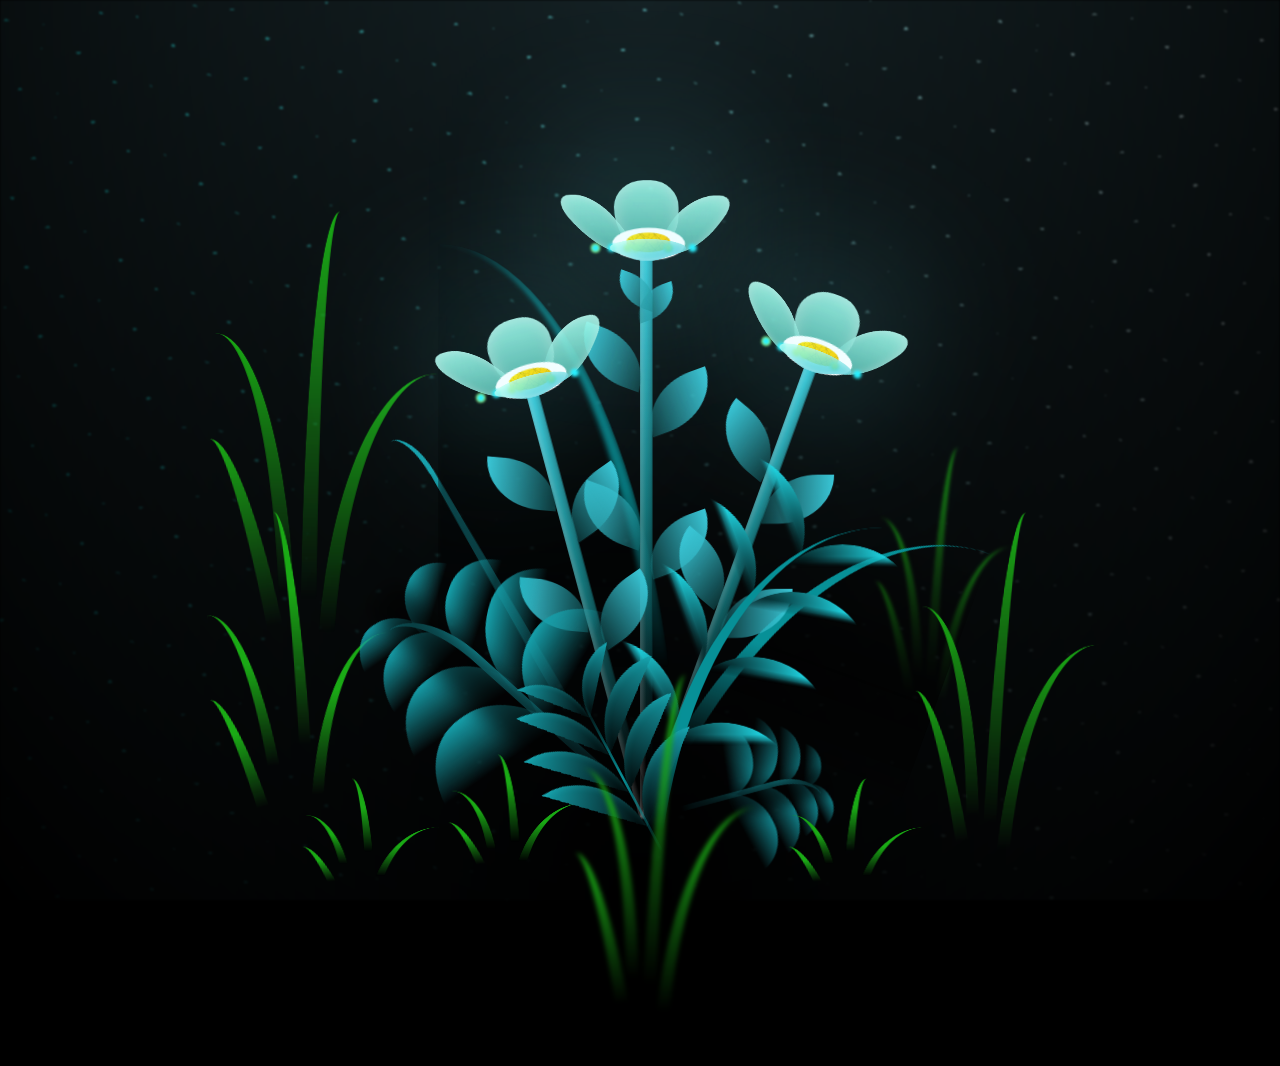
==== commit c796e7b8: "Update princess photo, restore heart link and add responsive layouts" ====
--- a/index.html
+++ b/index.html
@@ -2,6 +2,7 @@
 <html lang="en" >
 <head>
   <meta charset="UTF-8">
+  <meta name="viewport" content="width=device-width, initial-scale=1.0">
   <title>CSS Blossoming Flowers at Magical Night </title>
   <link rel="stylesheet" href="./style.css">
 
@@ -16,7 +17,6 @@
 -->
 
 <body class="not-loaded">
-
   <button id="nextButton" type="button">Bắt Đầu</button>
   <div class="night"></div>
   <div class="flowers">
--- a/style.css
+++ b/style.css
@@ -1012,4 +1012,10 @@
 #nextButton.show {
     opacity: 1;
     visibility: visible;
+}
+/* Keep controls inside the visible viewport on touch screens. */
+html, body { margin: 0; min-height: 100svh; }
+#nextButton { min-height: 44px; max-width: calc(100vw - 32px); touch-action: manipulation; }
+@media (max-width: 600px), (max-height: 500px) {
+  #nextButton { top: auto; bottom: max(24px, env(safe-area-inset-bottom)); transform: translateX(-50%); }
 }
